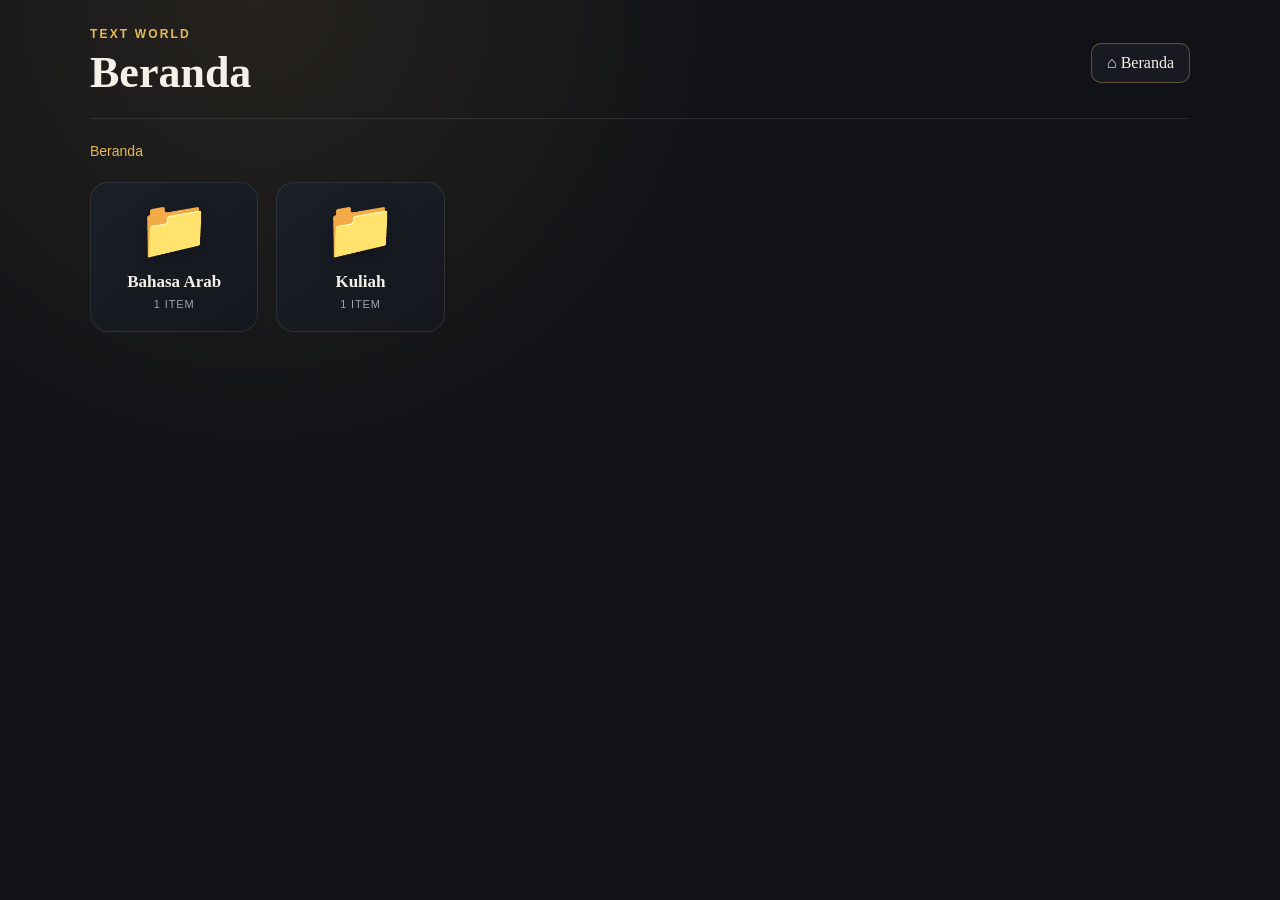
==== index.html @ ebce0fca "Add files via upload" ====
<!DOCTYPE html>
<html lang="id">
<head>
  <meta charset="UTF-8">
  <meta name="viewport" content="width=device-width, initial-scale=1.0">
  <title>Text World</title>
  <link rel="stylesheet" href="style.css">
</head>
<body>
  <div class="app">
    <header class="topbar">
      <div>
        <div class="eyebrow">TEXT WORLD</div>
        <h1 id="pageTitle">Beranda</h1>
      </div>
      <button id="homeBtn" class="small-btn" type="button">⌂ Beranda</button>
    </header>

    <main>
      <div id="breadcrumb" class="breadcrumb"></div>
      <div id="grid" class="grid" aria-live="polite"></div>
      <div id="empty" class="empty hidden">Belum ada folder atau teks di sini.</div>
    </main>

    <div id="reader" class="reader hidden" aria-modal="true" role="dialog">
      <div class="paper">
        <button id="closeReader" class="close-btn" type="button" aria-label="Tutup">×</button>
        <div class="paper-label">DOCUMENT</div>
        <h2 id="readerTitle"></h2>
        <pre id="readerText"></pre>
      </div>
    </div>
  </div>
  <script src="script.js"></script>
</body>
</html>
---- style.css ----
:root {
  --bg: #101217;
  --panel: #171a21;
  --panel-2: #20242d;
  --text: #f4f1e8;
  --muted: #9da3ae;
  --accent: #e7b85c;
  --accent-2: #c99235;
  --paper: #f4edda;
  --ink: #29251d;
  --border: rgba(255,255,255,.09);
}

* { box-sizing: border-box; }

body {
  margin: 0;
  background:
    radial-gradient(circle at 20% 0%, rgba(231,184,92,.10), transparent 32rem),
    var(--bg);
  color: var(--text);
  font-family: Georgia, "Times New Roman", serif;
  min-height: 100vh;
}

button { font: inherit; }

.app {
  width: min(1100px, calc(100% - 28px));
  margin: 0 auto;
  padding: 28px 0 60px;
}

.topbar {
  display: flex;
  justify-content: space-between;
  align-items: center;
  gap: 18px;
  border-bottom: 1px solid var(--border);
  padding-bottom: 20px;
}

.eyebrow {
  color: var(--accent);
  letter-spacing: .18em;
  font: 700 12px/1 Arial, sans-serif;
}

h1 {
  margin: 7px 0 0;
  font-size: clamp(28px, 5vw, 44px);
  font-weight: 700;
}

.small-btn, .back-btn {
  border: 1px solid rgba(231,184,92,.35);
  background: var(--panel);
  color: var(--text);
  padding: 10px 15px;
  border-radius: 10px;
  cursor: pointer;
}

.small-btn:hover, .back-btn:hover { background: var(--panel-2); }

.breadcrumb {
  margin: 22px 0 12px;
  color: var(--muted);
  font: 14px/1.5 Arial, sans-serif;
}

.breadcrumb button {
  border: 0;
  background: transparent;
  color: var(--accent);
  cursor: pointer;
  padding: 0;
}

.grid {
  display: grid;
  grid-template-columns: repeat(auto-fill, minmax(155px, 1fr));
  gap: 18px;
  margin-top: 20px;
}

.item {
  min-height: 150px;
  border: 1px solid var(--border);
  background: linear-gradient(145deg, #1b1f27, #14171d);
  border-radius: 18px;
  padding: 18px 14px;
  display: flex;
  flex-direction: column;
  align-items: center;
  justify-content: center;
  text-align: center;
  cursor: pointer;
  color: var(--text);
  transition: transform .16s ease, border-color .16s ease, background .16s ease;
}

.item:hover {
  transform: translateY(-4px);
  border-color: rgba(231,184,92,.45);
  background: var(--panel-2);
}

.icon {
  font-size: 58px;
  line-height: 1;
  margin-bottom: 13px;
  filter: drop-shadow(0 5px 8px rgba(0,0,0,.25));
}

.item.file .icon { font-size: 52px; }

.name {
  max-width: 100%;
  overflow-wrap: anywhere;
  font-weight: 700;
  font-size: 17px;
}

.type {
  color: var(--muted);
  font: 11px/1.4 Arial, sans-serif;
  margin-top: 5px;
  text-transform: uppercase;
  letter-spacing: .08em;
}

.empty {
  color: var(--muted);
  padding: 50px 10px;
  text-align: center;
  font: 15px/1.6 Arial, sans-serif;
}

.hidden { display: none !important; }

.reader {
  position: fixed;
  inset: 0;
  z-index: 10;
  background: rgba(5,7,10,.82);
  display: grid;
  place-items: center;
  padding: 20px;
  overflow: auto;
}

.paper {
  position: relative;
  width: min(850px, 100%);
  max-height: calc(100vh - 40px);
  overflow: auto;
  background:
    linear-gradient(rgba(255,255,255,.18), rgba(255,255,255,.18)),
    var(--paper);
  color: var(--ink);
  border-radius: 4px;
  padding: 55px clamp(22px, 6vw, 70px);
  box-shadow: 0 25px 80px rgba(0,0,0,.45);
}

.paper::before {
  content: "";
  position: absolute;
  inset: 0 0 auto 0;
  height: 7px;
  background: var(--accent);
}

.paper-label {
  font: 700 11px/1 Arial, sans-serif;
  letter-spacing: .16em;
  opacity: .55;
  margin-bottom: 12px;
}

.paper h2 {
  margin: 0 45px 25px 0;
  font-size: clamp(25px, 4vw, 38px);
}

.paper pre {
  white-space: pre-wrap;
  overflow-wrap: anywhere;
  margin: 0;
  font: 17px/1.85 Georgia, "Times New Roman", serif;
}

.close-btn {
  position: absolute;
  right: 15px;
  top: 13px;
  width: 42px;
  height: 42px;
  border: 0;
  border-radius: 50%;
  background: rgba(0,0,0,.08);
  color: var(--ink);
  font-size: 28px;
  cursor: pointer;
}

@media (max-width: 520px) {
  .app { width: min(100% - 18px, 1100px); padding-top: 18px; }
  .grid { grid-template-columns: repeat(2, minmax(0, 1fr)); gap: 11px; }
  .item { min-height: 135px; padding: 14px 8px; }
  .icon { font-size: 48px; }
  .name { font-size: 15px; }
  .paper { padding: 48px 20px 30px; }
  .paper pre { font-size: 16px; line-height: 1.75; }
}
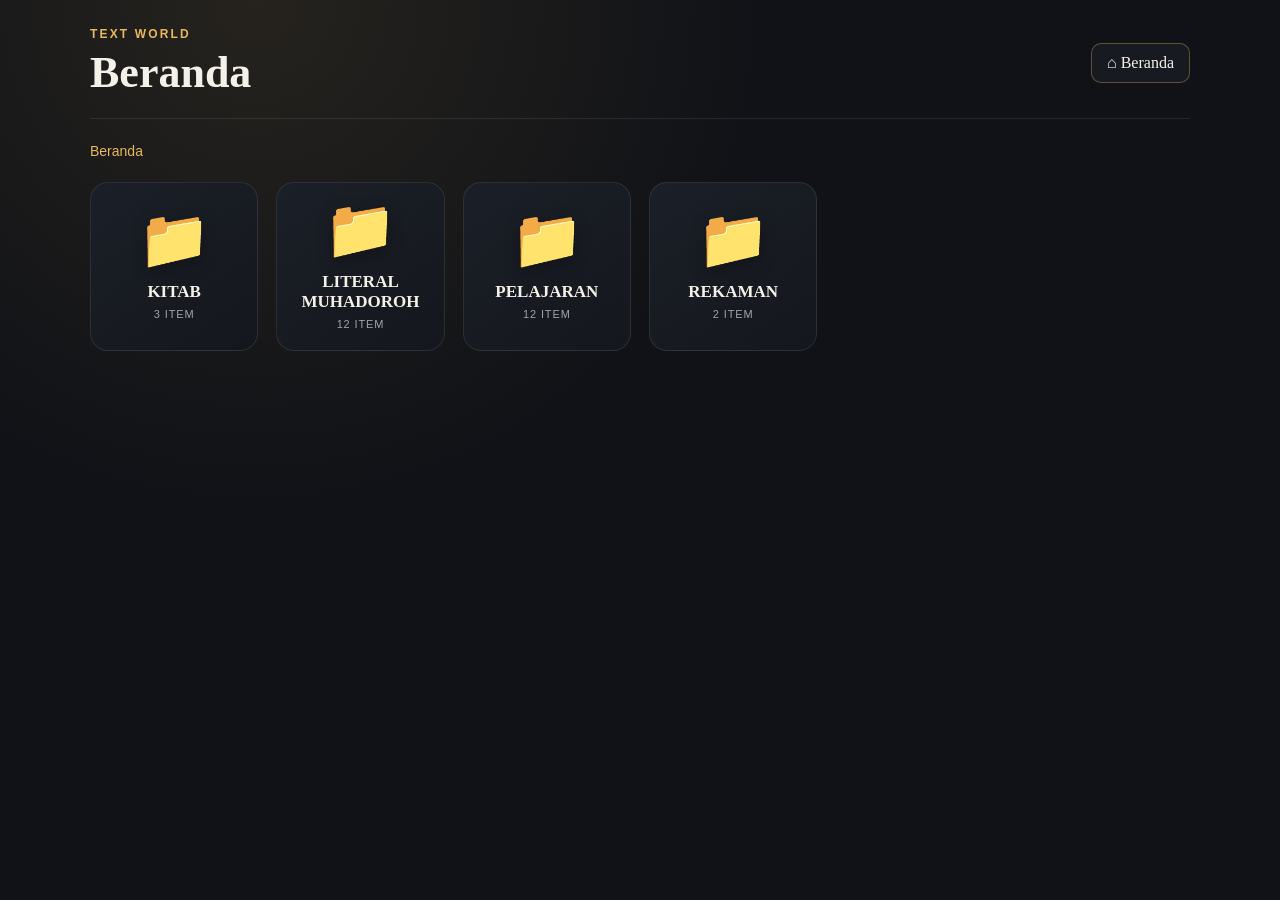
==== commit 0f5bdc55: "Update texts" ====
--- a/index.html
+++ b/index.html
@@ -15,20 +15,55 @@
       </div>
       <button id="homeBtn" class="small-btn" type="button">⌂ Beranda</button>
     </header>
-
     <main>
       <div id="breadcrumb" class="breadcrumb"></div>
       <div id="grid" class="grid" aria-live="polite"></div>
       <div id="empty" class="empty hidden">Belum ada folder atau teks di sini.</div>
     </main>
-
-    <div id="reader" class="reader hidden" aria-modal="true" role="dialog">
-      <div class="paper">
+    <div id="reader" class="reader hidden" aria-modal="true" role="dialog" aria-labelledby="readerTitle">
+      <section class="paper" id="paper">
         <button id="closeReader" class="close-btn" type="button" aria-label="Tutup">×</button>
         <div class="paper-label">DOCUMENT</div>
         <h2 id="readerTitle"></h2>
+        <details class="reader-settings" id="readerSettings">
+          <summary><span aria-hidden="true">🎨</span> Pilih warna dokumen</summary>
+          <div class="settings-body">
+            <fieldset class="color-group">
+              <legend>Warna background</legend>
+              <div class="preset-list" id="backgroundPresets" aria-label="Preset warna background">
+                <button type="button" class="color-preset" data-color="#FFFFFF" style="--swatch:#FFFFFF" aria-label="Background putih" title="Putih"><span></span>Putih</button>
+                <button type="button" class="color-preset" data-color="#F4EDDA" style="--swatch:#F4EDDA" aria-label="Background krem" title="Krem"><span></span>Krem</button>
+                <button type="button" class="color-preset" data-color="#E8D3A3" style="--swatch:#E8D3A3" aria-label="Background kuning kuno" title="Kuning kuno"><span></span>Kuning kuno</button>
+                <button type="button" class="color-preset" data-color="#000000" style="--swatch:#000000" aria-label="Background hitam" title="Hitam"><span></span>Hitam</button>
+              </div>
+              <div class="custom-color-row">
+                <label for="backgroundColorPicker">Custom color</label>
+                <input id="backgroundColorPicker" type="color" value="#F4EDDA" aria-label="Pilih warna background khusus">
+                <input id="backgroundHex" class="hex-input" type="text" value="#F4EDDA" maxlength="7" spellcheck="false" aria-label="Kode HEX background" autocomplete="off">
+              </div>
+            </fieldset>
+            <fieldset class="color-group">
+              <legend>Warna teks</legend>
+              <div class="preset-list" id="textPresets" aria-label="Preset warna teks">
+                <button type="button" class="color-preset" data-color="#29251D" style="--swatch:#29251D" aria-label="Teks hitam" title="Hitam"><span></span>Hitam</button>
+                <button type="button" class="color-preset" data-color="#FFFFFF" style="--swatch:#FFFFFF" aria-label="Teks putih" title="Putih"><span></span>Putih</button>
+                <button type="button" class="color-preset" data-color="#F5D76E" style="--swatch:#F5D76E" aria-label="Teks kuning" title="Kuning"><span></span>Kuning</button>
+                <button type="button" class="color-preset" data-color="#704214" style="--swatch:#704214" aria-label="Teks sepia" title="Sepia"><span></span>Sepia</button>
+              </div>
+              <div class="custom-color-row">
+                <label for="textColorPicker">Custom color</label>
+                <input id="textColorPicker" type="color" value="#29251D" aria-label="Pilih warna teks khusus">
+                <input id="textHex" class="hex-input" type="text" value="#29251D" maxlength="7" spellcheck="false" aria-label="Kode HEX teks" autocomplete="off">
+              </div>
+            </fieldset>
+            <div class="settings-actions">
+              <button id="resetReaderColors" type="button" class="reset-colors-btn">Reset warna</button>
+              <span id="colorSaveStatus" class="save-status" role="status" aria-live="polite">Tersimpan otomatis di perangkat ini</span>
+            </div>
+          </div>
+        </details>
         <pre id="readerText"></pre>
-      </div>
+      </section>
     </div>
   </div>
   <script src="script.js"></script>
--- a/style.css
+++ b/style.css
@@ -1,3 +1,4 @@
+/* Gaya utama Text World dan pengaturan warna pembaca dokumen. */
 :root {
   --bg: #101217;
   --panel: #171a21;
@@ -10,207 +11,60 @@
   --ink: #29251d;
   --border: rgba(255,255,255,.09);
 }
-
 * { box-sizing: border-box; }
-
-body {
-  margin: 0;
-  background:
-    radial-gradient(circle at 20% 0%, rgba(231,184,92,.10), transparent 32rem),
-    var(--bg);
-  color: var(--text);
-  font-family: Georgia, "Times New Roman", serif;
-  min-height: 100vh;
-}
-
-button { font: inherit; }
-
-.app {
-  width: min(1100px, calc(100% - 28px));
-  margin: 0 auto;
-  padding: 28px 0 60px;
-}
-
-.topbar {
-  display: flex;
-  justify-content: space-between;
-  align-items: center;
-  gap: 18px;
-  border-bottom: 1px solid var(--border);
-  padding-bottom: 20px;
-}
-
-.eyebrow {
-  color: var(--accent);
-  letter-spacing: .18em;
-  font: 700 12px/1 Arial, sans-serif;
-}
-
-h1 {
-  margin: 7px 0 0;
-  font-size: clamp(28px, 5vw, 44px);
-  font-weight: 700;
-}
-
-.small-btn, .back-btn {
-  border: 1px solid rgba(231,184,92,.35);
-  background: var(--panel);
-  color: var(--text);
-  padding: 10px 15px;
-  border-radius: 10px;
-  cursor: pointer;
-}
-
+body { margin: 0; background: radial-gradient(circle at 20% 0%, rgba(231,184,92,.10), transparent 32rem), var(--bg); color: var(--text); font-family: Georgia, "Times New Roman", serif; min-height: 100vh; }
+button, input { font: inherit; }
+button { cursor: pointer; }
+.app { width: min(1100px, calc(100% - 28px)); margin: 0 auto; padding: 28px 0 60px; }
+.topbar { display: flex; justify-content: space-between; align-items: center; gap: 18px; border-bottom: 1px solid var(--border); padding-bottom: 20px; }
+.eyebrow { color: var(--accent); letter-spacing: .18em; font: 700 12px/1 Arial, sans-serif; }
+h1 { margin: 7px 0 0; font-size: clamp(28px, 5vw, 44px); font-weight: 700; }
+.small-btn, .back-btn { border: 1px solid rgba(231,184,92,.35); background: var(--panel); color: var(--text); padding: 10px 15px; border-radius: 10px; }
 .small-btn:hover, .back-btn:hover { background: var(--panel-2); }
-
-.breadcrumb {
-  margin: 22px 0 12px;
-  color: var(--muted);
-  font: 14px/1.5 Arial, sans-serif;
-}
-
-.breadcrumb button {
-  border: 0;
-  background: transparent;
-  color: var(--accent);
-  cursor: pointer;
-  padding: 0;
-}
-
-.grid {
-  display: grid;
-  grid-template-columns: repeat(auto-fill, minmax(155px, 1fr));
-  gap: 18px;
-  margin-top: 20px;
-}
-
-.item {
-  min-height: 150px;
-  border: 1px solid var(--border);
-  background: linear-gradient(145deg, #1b1f27, #14171d);
-  border-radius: 18px;
-  padding: 18px 14px;
-  display: flex;
-  flex-direction: column;
-  align-items: center;
-  justify-content: center;
-  text-align: center;
-  cursor: pointer;
-  color: var(--text);
-  transition: transform .16s ease, border-color .16s ease, background .16s ease;
-}
-
-.item:hover {
-  transform: translateY(-4px);
-  border-color: rgba(231,184,92,.45);
-  background: var(--panel-2);
-}
-
-.icon {
-  font-size: 58px;
-  line-height: 1;
-  margin-bottom: 13px;
-  filter: drop-shadow(0 5px 8px rgba(0,0,0,.25));
-}
-
-.item.file .icon { font-size: 52px; }
-
-.name {
-  max-width: 100%;
-  overflow-wrap: anywhere;
-  font-weight: 700;
-  font-size: 17px;
-}
-
-.type {
-  color: var(--muted);
-  font: 11px/1.4 Arial, sans-serif;
-  margin-top: 5px;
-  text-transform: uppercase;
-  letter-spacing: .08em;
-}
-
-.empty {
-  color: var(--muted);
-  padding: 50px 10px;
-  text-align: center;
-  font: 15px/1.6 Arial, sans-serif;
-}
-
+.breadcrumb { margin: 22px 0 12px; color: var(--muted); font: 14px/1.5 Arial, sans-serif; }
+.breadcrumb button { border: 0; background: transparent; color: var(--accent); cursor: pointer; padding: 0; }
+.grid { display: grid; grid-template-columns: repeat(auto-fill, minmax(155px, 1fr)); gap: 18px; margin-top: 20px; }
+.item { min-height: 150px; border: 1px solid var(--border); background: linear-gradient(145deg, #1b1f27, #14171d); border-radius: 18px; padding: 18px 14px; display: flex; flex-direction: column; align-items: center; justify-content: center; text-align: center; cursor: pointer; color: var(--text); transition: transform .16s ease, border-color .16s ease, background .16s ease; }
+.item:hover { transform: translateY(-4px); border-color: rgba(231,184,92,.45); background: var(--panel-2); }
+.icon { font-size: 58px; line-height: 1; margin-bottom: 13px; filter: drop-shadow(0 5px 8px rgba(0,0,0,.25)); }
+.item.file .icon, .item.link .icon { font-size: 52px; }
+.item.link { border-color: rgba(231,184,92,.18); }
+.name { max-width: 100%; overflow-wrap: anywhere; font-weight: 700; font-size: 17px; }
+.type { color: var(--muted); font: 11px/1.4 Arial, sans-serif; margin-top: 5px; text-transform: uppercase; letter-spacing: .08em; }
+.empty { color: var(--muted); padding: 50px 10px; text-align: center; font: 15px/1.6 Arial, sans-serif; }
 .hidden { display: none !important; }
-
-.reader {
-  position: fixed;
-  inset: 0;
-  z-index: 10;
-  background: rgba(5,7,10,.82);
-  display: grid;
-  place-items: center;
-  padding: 20px;
-  overflow: auto;
-}
-
-.paper {
-  position: relative;
-  width: min(850px, 100%);
-  max-height: calc(100vh - 40px);
-  overflow: auto;
-  background:
-    linear-gradient(rgba(255,255,255,.18), rgba(255,255,255,.18)),
-    var(--paper);
-  color: var(--ink);
-  border-radius: 4px;
-  padding: 55px clamp(22px, 6vw, 70px);
-  box-shadow: 0 25px 80px rgba(0,0,0,.45);
-}
-
-.paper::before {
-  content: "";
-  position: absolute;
-  inset: 0 0 auto 0;
-  height: 7px;
-  background: var(--accent);
-}
-
-.paper-label {
-  font: 700 11px/1 Arial, sans-serif;
-  letter-spacing: .16em;
-  opacity: .55;
-  margin-bottom: 12px;
-}
-
-.paper h2 {
-  margin: 0 45px 25px 0;
-  font-size: clamp(25px, 4vw, 38px);
-}
-
-.paper pre {
-  white-space: pre-wrap;
-  overflow-wrap: anywhere;
-  margin: 0;
-  font: 17px/1.85 Georgia, "Times New Roman", serif;
-}
-
-.close-btn {
-  position: absolute;
-  right: 15px;
-  top: 13px;
-  width: 42px;
-  height: 42px;
-  border: 0;
-  border-radius: 50%;
-  background: rgba(0,0,0,.08);
-  color: var(--ink);
-  font-size: 28px;
-  cursor: pointer;
-}
-
+.reader { position: fixed; inset: 0; z-index: 10; background: rgba(5,7,10,.82); display: grid; place-items: center; padding: 20px; overflow: auto; }
+.paper { --reader-bg: var(--paper); --reader-text: var(--ink); position: relative; width: min(850px, 100%); max-height: calc(100vh - 40px); overflow: auto; background: var(--reader-bg); color: var(--reader-text); border-radius: 4px; padding: 55px clamp(22px, 6vw, 70px); box-shadow: 0 25px 80px rgba(0,0,0,.45); transition: background-color .12s ease, color .12s ease; }
+.paper::before { content: ""; position: absolute; inset: 0 0 auto 0; height: 7px; background: var(--accent); }
+.paper-label { font: 700 11px/1 Arial, sans-serif; letter-spacing: .16em; opacity: .65; margin-bottom: 12px; color: var(--reader-text); }
+.paper h2 { margin: 0 45px 25px 0; font-size: clamp(25px, 4vw, 38px); color: var(--reader-text); }
+.paper pre { white-space: pre-wrap; overflow-wrap: anywhere; margin: 0; font: 17px/1.85 Georgia, "Times New Roman", serif; color: var(--reader-text); }
+.close-btn { position: absolute; right: 15px; top: 13px; z-index: 2; width: 42px; height: 42px; border: 0; border-radius: 50%; background: color-mix(in srgb, var(--reader-text) 10%, transparent); color: var(--reader-text); font-size: 28px; cursor: pointer; }
+.reader-settings { margin: 0 0 24px; border: 1px solid color-mix(in srgb, var(--reader-text) 22%, transparent); border-radius: 12px; font-family: Arial, sans-serif; }
+.reader-settings summary { padding: 13px 15px; font-size: 14px; font-weight: 700; cursor: pointer; color: var(--reader-text); list-style-position: inside; }
+.settings-body { padding: 0 14px 14px; }
+.color-group { min-width: 0; margin: 12px 0 18px; padding: 0; border: 0; }
+.color-group legend { padding: 0; margin-bottom: 10px; color: var(--reader-text); font-size: 13px; font-weight: 700; }
+.preset-list { display: grid; grid-template-columns: repeat(4, minmax(0, 1fr)); gap: 8px; }
+.color-preset { min-width: 0; display: flex; align-items: center; gap: 7px; padding: 8px 7px; border: 1px solid color-mix(in srgb, var(--reader-text) 18%, transparent); border-radius: 9px; background: transparent; color: var(--reader-text); font-size: 12px; text-align: left; }
+.color-preset:hover, .color-preset[aria-pressed="true"] { border-color: var(--accent-2); outline: 1px solid var(--accent-2); }
+.color-preset span { flex: 0 0 20px; width: 20px; height: 20px; border-radius: 50%; border: 1px solid rgba(127,127,127,.55); background: var(--swatch); }
+.custom-color-row { display: flex; align-items: center; gap: 10px; margin-top: 12px; color: var(--reader-text); font-size: 12px; }
+.custom-color-row label { flex: 1; }
+.custom-color-row input[type="color"] { width: 42px; height: 36px; padding: 3px; border: 1px solid color-mix(in srgb, var(--reader-text) 25%, transparent); border-radius: 8px; background: transparent; cursor: pointer; }
+.hex-input { width: 100px; padding: 9px 8px; border: 1px solid color-mix(in srgb, var(--reader-text) 25%, transparent); border-radius: 8px; background: transparent; color: var(--reader-text); font: 12px/1.2 monospace; text-transform: uppercase; }
+.settings-actions { display: flex; flex-wrap: wrap; align-items: center; justify-content: space-between; gap: 10px; }
+.reset-colors-btn { border: 1px solid color-mix(in srgb, var(--reader-text) 25%, transparent); border-radius: 8px; padding: 9px 12px; background: transparent; color: var(--reader-text); font-size: 12px; }
+.save-status { color: var(--reader-text); opacity: .65; font-size: 11px; }
 @media (max-width: 520px) {
   .app { width: min(100% - 18px, 1100px); padding-top: 18px; }
   .grid { grid-template-columns: repeat(2, minmax(0, 1fr)); gap: 11px; }
   .item { min-height: 135px; padding: 14px 8px; }
   .icon { font-size: 48px; }
   .name { font-size: 15px; }
-  .paper { padding: 48px 20px 30px; }
+  .reader { padding: 8px; }
+  .paper { padding: 48px 20px 30px; max-height: calc(100dvh - 16px); }
   .paper pre { font-size: 16px; line-height: 1.75; }
+  .preset-list { grid-template-columns: repeat(2, minmax(0, 1fr)); }
+  .color-preset { font-size: 13px; }
 }
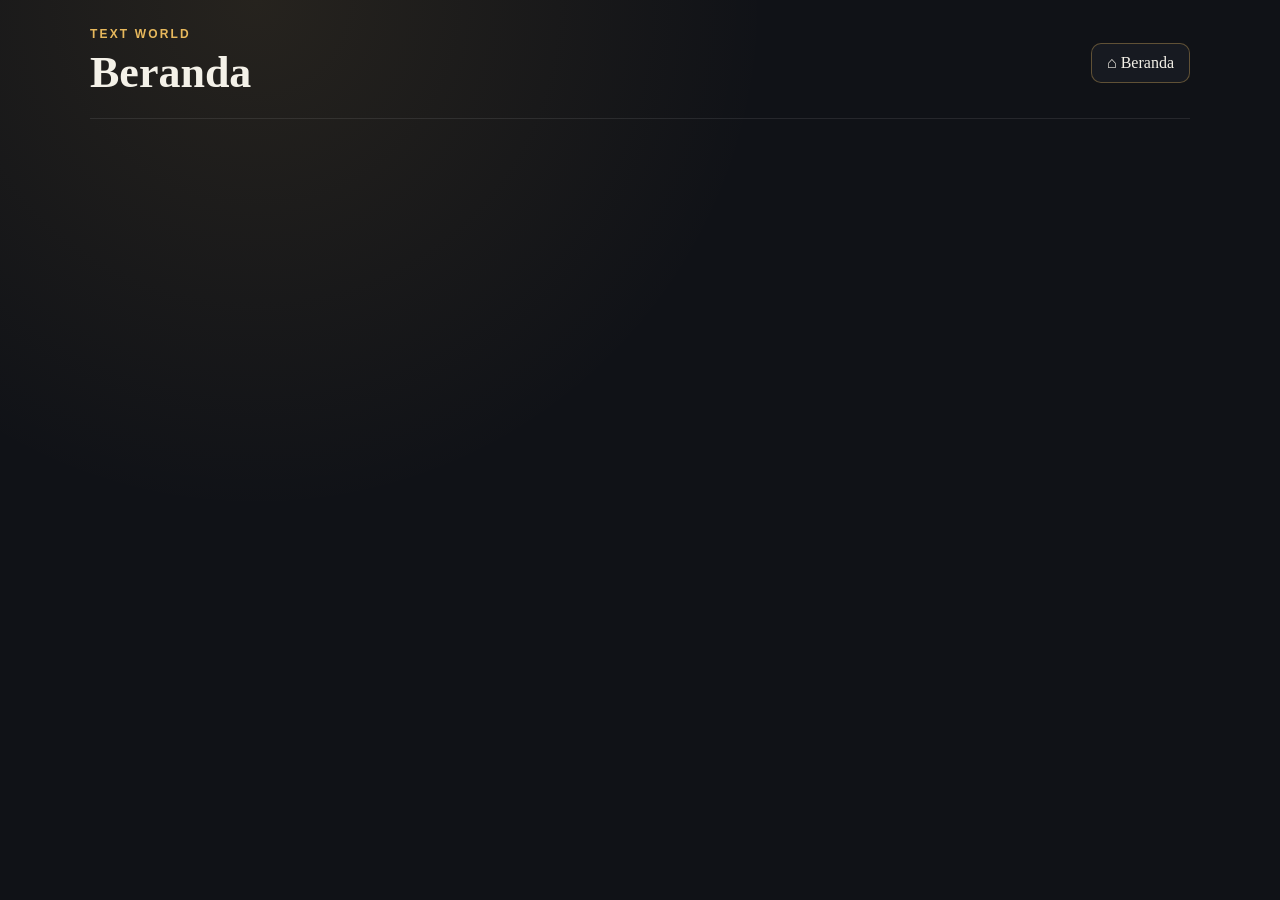
==== commit d8c1cdb1: "Update texts" ====
--- a/index.html
+++ b/index.html
@@ -5,6 +5,74 @@
   <meta name="viewport" content="width=device-width, initial-scale=1.0">
   <title>Text World</title>
   <link rel="stylesheet" href="style.css">
+  <!-- Gaya pengaturan warna ditaruh di sini agar tidak bergantung pada pembaruan style.css. -->
+  <style id="najma-reader-color-style">
+    .paper {
+      --reader-bg: #F4EDDA;
+      --reader-text: #29251D;
+      background: var(--reader-bg) !important;
+      color: var(--reader-text) !important;
+      transition: background-color .16s ease, color .16s ease;
+    }
+    .paper .paper-label, .paper h2, .paper pre {
+      color: var(--reader-text) !important;
+    }
+    .reader-settings {
+      margin: 0 0 24px;
+      border: 1px solid rgba(127,127,127,.45);
+      border-radius: 12px;
+      overflow: hidden;
+      font-family: Arial, Helvetica, sans-serif;
+      color: var(--reader-text);
+    }
+    .reader-settings summary {
+      padding: 13px 15px;
+      cursor: pointer;
+      list-style: none;
+      display: flex;
+      align-items: center;
+      justify-content: space-between;
+      gap: 12px;
+      color: var(--reader-text);
+      font-size: 14px;
+      font-weight: 700;
+    }
+    .reader-settings summary::-webkit-details-marker { display: none; }
+    .reader-settings summary::after { content: "＋"; font-size: 18px; opacity: .8; }
+    .reader-settings[open] summary::after { content: "−"; }
+    .settings-body { padding: 0 14px 14px; }
+    .color-group { min-width: 0; margin: 12px 0 18px; padding: 0; border: 0; }
+    .color-group legend { padding: 0; margin: 0 0 10px; color: var(--reader-text); font-size: 13px; font-weight: 700; }
+    .preset-list { display: grid; grid-template-columns: repeat(4, minmax(0,1fr)); gap: 7px; }
+    .preset-list .color-preset {
+      min-width: 0; display: flex; flex-direction: column; align-items: center; justify-content: center; gap: 6px;
+      padding: 9px 5px; border: 1px solid rgba(127,127,127,.48); border-radius: 9px;
+      background: transparent; color: var(--reader-text); font: 12px/1.2 Arial, Helvetica, sans-serif;
+      cursor: pointer; text-align: center; overflow-wrap: anywhere;
+    }
+    .preset-list .color-preset:hover { border-color: #C99235; }
+    .preset-list .color-preset[aria-pressed="true"] { border: 2px solid #C99235; padding: 8px 4px; box-shadow: 0 0 0 1px rgba(201,146,53,.18); }
+    .color-preset .swatch { display: block; width: 25px; height: 25px; border: 1px solid rgba(127,127,127,.65); border-radius: 50%; background: var(--swatch); }
+    .custom-color-row { display: grid; grid-template-columns: minmax(0,1fr) 45px minmax(95px,125px); align-items: center; gap: 9px; margin-top: 12px; color: var(--reader-text); font: 12px/1.4 Arial, Helvetica, sans-serif; }
+    .custom-color-row label { min-width: 0; }
+    .custom-color-row input[type="color"] { width: 45px; height: 37px; padding: 3px; border: 1px solid rgba(127,127,127,.55); border-radius: 8px; background: transparent; cursor: pointer; }
+    .custom-color-row input[type="text"] { width: 100%; min-width: 0; box-sizing: border-box; padding: 9px 8px; border: 1px solid rgba(127,127,127,.55); border-radius: 8px; background: rgba(127,127,127,.08); color: var(--reader-text); font: 12px/1.2 ui-monospace, SFMono-Regular, Consolas, monospace; text-transform: uppercase; }
+    .custom-color-row input[aria-invalid="true"] { border-color: #D93025; outline: 1px solid #D93025; }
+    .settings-actions { display: flex; flex-wrap: wrap; align-items: center; justify-content: space-between; gap: 10px; border-top: 1px solid rgba(127,127,127,.28); padding-top: 12px; }
+    .reset-colors-btn { padding: 9px 12px; border: 1px solid rgba(127,127,127,.55); border-radius: 8px; background: transparent; color: var(--reader-text); font: 12px/1.2 Arial, Helvetica, sans-serif; cursor: pointer; }
+    .reset-colors-btn:hover { border-color: #C99235; }
+    .save-status { flex: 1; color: var(--reader-text); opacity: .72; font: 11px/1.4 Arial, Helvetica, sans-serif; text-align: right; }
+    @media (max-width: 520px) {
+      .reader-settings { margin-bottom: 21px; }
+      .settings-body { padding: 0 10px 12px; }
+      .preset-list { gap: 5px; }
+      .preset-list .color-preset { font-size: 11px; padding: 8px 2px; }
+      .preset-list .color-preset[aria-pressed="true"] { padding: 7px 1px; }
+      .custom-color-row { grid-template-columns: minmax(0,1fr) 42px minmax(82px,105px); gap: 6px; }
+      .custom-color-row input[type="color"] { width: 42px; }
+      .save-status { text-align: left; min-width: 100%; }
+    }
+  </style>
 </head>
 <body>
   <div class="app">
@@ -21,39 +89,40 @@
       <div id="empty" class="empty hidden">Belum ada folder atau teks di sini.</div>
     </main>
     <div id="reader" class="reader hidden" aria-modal="true" role="dialog" aria-labelledby="readerTitle">
-      <section class="paper" id="paper">
+      <div class="paper">
         <button id="closeReader" class="close-btn" type="button" aria-label="Tutup">×</button>
         <div class="paper-label">DOCUMENT</div>
         <h2 id="readerTitle"></h2>
+
         <details class="reader-settings" id="readerSettings">
-          <summary><span aria-hidden="true">🎨</span> Pilih warna dokumen</summary>
+          <summary><span><span aria-hidden="true">🎨</span> Pilih warna dokumen</span></summary>
           <div class="settings-body">
             <fieldset class="color-group">
               <legend>Warna background</legend>
               <div class="preset-list" id="backgroundPresets" aria-label="Preset warna background">
-                <button type="button" class="color-preset" data-color="#FFFFFF" style="--swatch:#FFFFFF" aria-label="Background putih" title="Putih"><span></span>Putih</button>
-                <button type="button" class="color-preset" data-color="#F4EDDA" style="--swatch:#F4EDDA" aria-label="Background krem" title="Krem"><span></span>Krem</button>
-                <button type="button" class="color-preset" data-color="#E8D3A3" style="--swatch:#E8D3A3" aria-label="Background kuning kuno" title="Kuning kuno"><span></span>Kuning kuno</button>
-                <button type="button" class="color-preset" data-color="#000000" style="--swatch:#000000" aria-label="Background hitam" title="Hitam"><span></span>Hitam</button>
+                <button type="button" class="color-preset" data-color="#FFFFFF" aria-pressed="false"><span class="swatch" style="--swatch:#FFFFFF"></span>Putih</button>
+                <button type="button" class="color-preset" data-color="#F4EDDA" aria-pressed="false"><span class="swatch" style="--swatch:#F4EDDA"></span>Krem</button>
+                <button type="button" class="color-preset" data-color="#E8D3A3" aria-pressed="false"><span class="swatch" style="--swatch:#E8D3A3"></span>Kuning kuno</button>
+                <button type="button" class="color-preset" data-color="#000000" aria-pressed="false"><span class="swatch" style="--swatch:#000000"></span>Hitam</button>
               </div>
               <div class="custom-color-row">
                 <label for="backgroundColorPicker">Custom color</label>
                 <input id="backgroundColorPicker" type="color" value="#F4EDDA" aria-label="Pilih warna background khusus">
-                <input id="backgroundHex" class="hex-input" type="text" value="#F4EDDA" maxlength="7" spellcheck="false" aria-label="Kode HEX background" autocomplete="off">
+                <input id="backgroundHex" type="text" value="#F4EDDA" maxlength="7" spellcheck="false" aria-label="Kode HEX background" autocomplete="off">
               </div>
             </fieldset>
             <fieldset class="color-group">
               <legend>Warna teks</legend>
               <div class="preset-list" id="textPresets" aria-label="Preset warna teks">
-                <button type="button" class="color-preset" data-color="#29251D" style="--swatch:#29251D" aria-label="Teks hitam" title="Hitam"><span></span>Hitam</button>
-                <button type="button" class="color-preset" data-color="#FFFFFF" style="--swatch:#FFFFFF" aria-label="Teks putih" title="Putih"><span></span>Putih</button>
-                <button type="button" class="color-preset" data-color="#F5D76E" style="--swatch:#F5D76E" aria-label="Teks kuning" title="Kuning"><span></span>Kuning</button>
-                <button type="button" class="color-preset" data-color="#704214" style="--swatch:#704214" aria-label="Teks sepia" title="Sepia"><span></span>Sepia</button>
+                <button type="button" class="color-preset" data-color="#29251D" aria-pressed="false"><span class="swatch" style="--swatch:#29251D"></span>Hitam</button>
+                <button type="button" class="color-preset" data-color="#FFFFFF" aria-pressed="false"><span class="swatch" style="--swatch:#FFFFFF"></span>Putih</button>
+                <button type="button" class="color-preset" data-color="#F5D76E" aria-pressed="false"><span class="swatch" style="--swatch:#F5D76E"></span>Kuning</button>
+                <button type="button" class="color-preset" data-color="#704214" aria-pressed="false"><span class="swatch" style="--swatch:#704214"></span>Sepia</button>
               </div>
               <div class="custom-color-row">
                 <label for="textColorPicker">Custom color</label>
                 <input id="textColorPicker" type="color" value="#29251D" aria-label="Pilih warna teks khusus">
-                <input id="textHex" class="hex-input" type="text" value="#29251D" maxlength="7" spellcheck="false" aria-label="Kode HEX teks" autocomplete="off">
+                <input id="textHex" type="text" value="#29251D" maxlength="7" spellcheck="false" aria-label="Kode HEX teks" autocomplete="off">
               </div>
             </fieldset>
             <div class="settings-actions">
@@ -63,9 +132,110 @@
           </div>
         </details>
         <pre id="readerText"></pre>
-      </section>
+      </div>
     </div>
   </div>
+
+  <!-- Pertahankan script.js asli agar navigasi arsip dan pembaca tetap bekerja. -->
   <script src="script.js"></script>
+  <script>
+    (() => {
+      const paper = document.querySelector("#reader .paper");
+      const bgPicker = document.getElementById("backgroundColorPicker");
+      const textPicker = document.getElementById("textColorPicker");
+      const bgHex = document.getElementById("backgroundHex");
+      const textHex = document.getElementById("textHex");
+      const status = document.getElementById("colorSaveStatus");
+      const reset = document.getElementById("resetReaderColors");
+      if (!paper || !bgPicker || !textPicker || !bgHex || !textHex || !status || !reset) return;
+
+      const defaults = { background: "#F4EDDA", text: "#29251D" };
+      const storageKey = "najma.readerColors.v2";
+      const normalizeHex = value => {
+        if (typeof value !== "string") return null;
+        const valueWithHash = value.trim().startsWith("#") ? value.trim() : "#" + value.trim();
+        return /^#[0-9a-f]{6}$/i.test(valueWithHash) ? valueWithHash.toUpperCase() : null;
+      };
+      let colors = { ...defaults };
+      try {
+        const saved = JSON.parse(localStorage.getItem(storageKey) || "null");
+        if (saved && typeof saved === "object") {
+          colors.background = normalizeHex(saved.background) || defaults.background;
+          colors.text = normalizeHex(saved.text) || defaults.text;
+        }
+      } catch (_) {
+        // Tetap gunakan warna default jika localStorage tidak tersedia.
+      }
+
+      function updatePressedStates() {
+        document.querySelectorAll("#backgroundPresets [data-color]").forEach(button => {
+          button.setAttribute("aria-pressed", String(button.dataset.color.toUpperCase() === colors.background));
+        });
+        document.querySelectorAll("#textPresets [data-color]").forEach(button => {
+          button.setAttribute("aria-pressed", String(button.dataset.color.toUpperCase() === colors.text));
+        });
+      }
+      function persist() {
+        try {
+          localStorage.setItem(storageKey, JSON.stringify(colors));
+          status.textContent = "Tersimpan otomatis di perangkat ini";
+        } catch (_) {
+          status.textContent = "Browser tidak mengizinkan penyimpanan lokal";
+        }
+      }
+      function applyColors(shouldSave = true) {
+        paper.style.setProperty("--reader-bg", colors.background);
+        paper.style.setProperty("--reader-text", colors.text);
+        bgPicker.value = colors.background;
+        textPicker.value = colors.text;
+        bgHex.value = colors.background;
+        textHex.value = colors.text;
+        updatePressedStates();
+        if (shouldSave) persist();
+      }
+      function setColor(which, rawValue) {
+        const value = normalizeHex(rawValue);
+        if (!value) return false;
+        colors[which] = value;
+        applyColors(true);
+        return true;
+      }
+      document.querySelectorAll("#backgroundPresets [data-color]").forEach(button => {
+        button.addEventListener("click", () => setColor("background", button.dataset.color));
+      });
+      document.querySelectorAll("#textPresets [data-color]").forEach(button => {
+        button.addEventListener("click", () => setColor("text", button.dataset.color));
+      });
+      bgPicker.addEventListener("input", event => setColor("background", event.target.value));
+      textPicker.addEventListener("input", event => setColor("text", event.target.value));
+
+      function wireHex(input, which) {
+        input.addEventListener("change", () => {
+          if (!setColor(which, input.value)) {
+            input.setAttribute("aria-invalid", "true");
+            status.textContent = "Kode HEX tidak valid. Gunakan #RRGGBB.";
+            input.value = colors[which];
+            input.focus();
+            return;
+          }
+          input.removeAttribute("aria-invalid");
+        });
+        input.addEventListener("keydown", event => {
+          if (event.key === "Enter") {
+            event.preventDefault();
+            input.blur();
+          }
+        });
+      }
+      wireHex(bgHex, "background");
+      wireHex(textHex, "text");
+      reset.addEventListener("click", () => {
+        colors = { ...defaults };
+        applyColors(true);
+        status.textContent = "Warna dikembalikan ke default";
+      });
+      applyColors(false);
+    })();
+  </script>
 </body>
 </html>
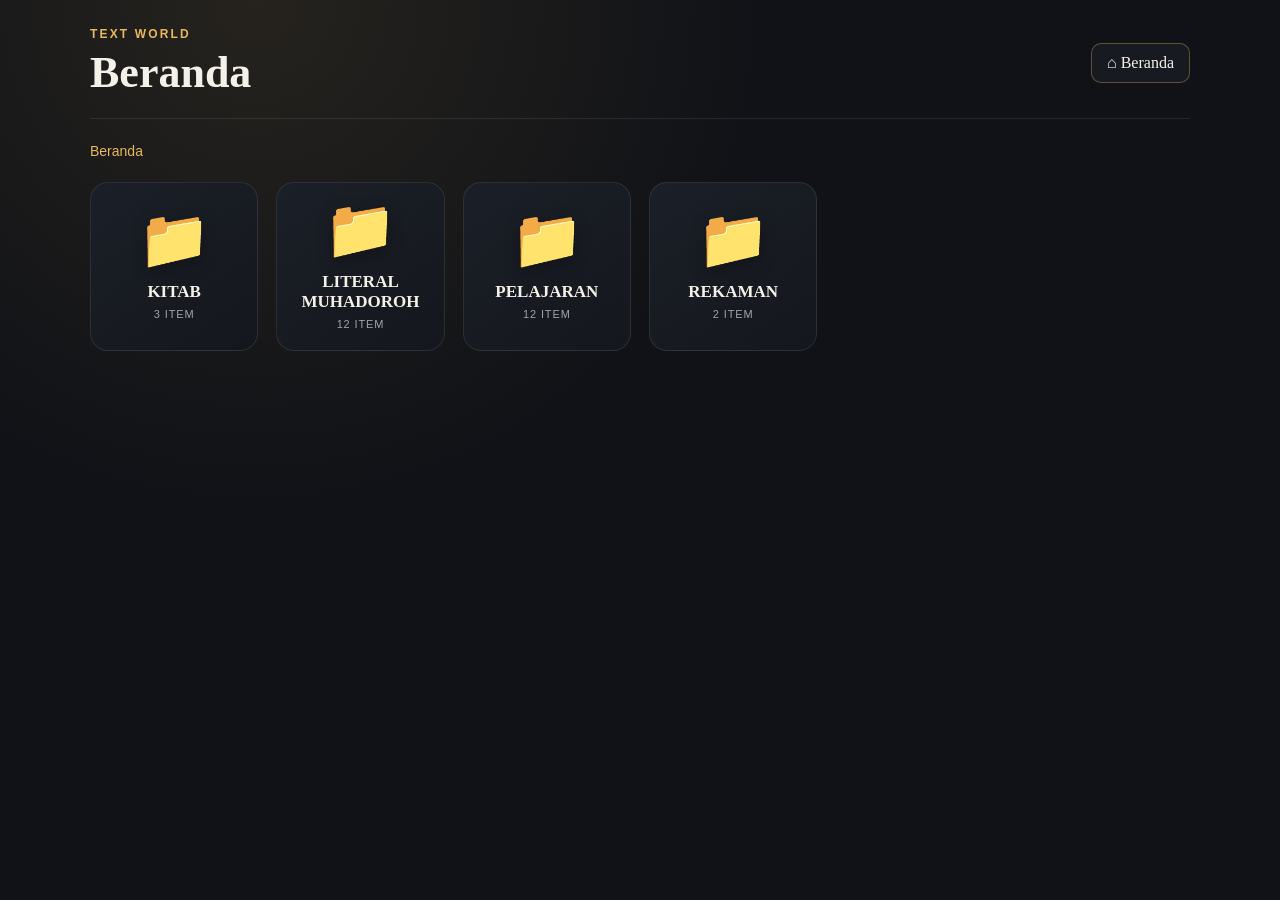
==== commit e699219f: "Update texts" ====
--- a/index.html
+++ b/index.html
@@ -5,74 +5,6 @@
   <meta name="viewport" content="width=device-width, initial-scale=1.0">
   <title>Text World</title>
   <link rel="stylesheet" href="style.css">
-  <!-- Gaya pengaturan warna ditaruh di sini agar tidak bergantung pada pembaruan style.css. -->
-  <style id="najma-reader-color-style">
-    .paper {
-      --reader-bg: #F4EDDA;
-      --reader-text: #29251D;
-      background: var(--reader-bg) !important;
-      color: var(--reader-text) !important;
-      transition: background-color .16s ease, color .16s ease;
-    }
-    .paper .paper-label, .paper h2, .paper pre {
-      color: var(--reader-text) !important;
-    }
-    .reader-settings {
-      margin: 0 0 24px;
-      border: 1px solid rgba(127,127,127,.45);
-      border-radius: 12px;
-      overflow: hidden;
-      font-family: Arial, Helvetica, sans-serif;
-      color: var(--reader-text);
-    }
-    .reader-settings summary {
-      padding: 13px 15px;
-      cursor: pointer;
-      list-style: none;
-      display: flex;
-      align-items: center;
-      justify-content: space-between;
-      gap: 12px;
-      color: var(--reader-text);
-      font-size: 14px;
-      font-weight: 700;
-    }
-    .reader-settings summary::-webkit-details-marker { display: none; }
-    .reader-settings summary::after { content: "＋"; font-size: 18px; opacity: .8; }
-    .reader-settings[open] summary::after { content: "−"; }
-    .settings-body { padding: 0 14px 14px; }
-    .color-group { min-width: 0; margin: 12px 0 18px; padding: 0; border: 0; }
-    .color-group legend { padding: 0; margin: 0 0 10px; color: var(--reader-text); font-size: 13px; font-weight: 700; }
-    .preset-list { display: grid; grid-template-columns: repeat(4, minmax(0,1fr)); gap: 7px; }
-    .preset-list .color-preset {
-      min-width: 0; display: flex; flex-direction: column; align-items: center; justify-content: center; gap: 6px;
-      padding: 9px 5px; border: 1px solid rgba(127,127,127,.48); border-radius: 9px;
-      background: transparent; color: var(--reader-text); font: 12px/1.2 Arial, Helvetica, sans-serif;
-      cursor: pointer; text-align: center; overflow-wrap: anywhere;
-    }
-    .preset-list .color-preset:hover { border-color: #C99235; }
-    .preset-list .color-preset[aria-pressed="true"] { border: 2px solid #C99235; padding: 8px 4px; box-shadow: 0 0 0 1px rgba(201,146,53,.18); }
-    .color-preset .swatch { display: block; width: 25px; height: 25px; border: 1px solid rgba(127,127,127,.65); border-radius: 50%; background: var(--swatch); }
-    .custom-color-row { display: grid; grid-template-columns: minmax(0,1fr) 45px minmax(95px,125px); align-items: center; gap: 9px; margin-top: 12px; color: var(--reader-text); font: 12px/1.4 Arial, Helvetica, sans-serif; }
-    .custom-color-row label { min-width: 0; }
-    .custom-color-row input[type="color"] { width: 45px; height: 37px; padding: 3px; border: 1px solid rgba(127,127,127,.55); border-radius: 8px; background: transparent; cursor: pointer; }
-    .custom-color-row input[type="text"] { width: 100%; min-width: 0; box-sizing: border-box; padding: 9px 8px; border: 1px solid rgba(127,127,127,.55); border-radius: 8px; background: rgba(127,127,127,.08); color: var(--reader-text); font: 12px/1.2 ui-monospace, SFMono-Regular, Consolas, monospace; text-transform: uppercase; }
-    .custom-color-row input[aria-invalid="true"] { border-color: #D93025; outline: 1px solid #D93025; }
-    .settings-actions { display: flex; flex-wrap: wrap; align-items: center; justify-content: space-between; gap: 10px; border-top: 1px solid rgba(127,127,127,.28); padding-top: 12px; }
-    .reset-colors-btn { padding: 9px 12px; border: 1px solid rgba(127,127,127,.55); border-radius: 8px; background: transparent; color: var(--reader-text); font: 12px/1.2 Arial, Helvetica, sans-serif; cursor: pointer; }
-    .reset-colors-btn:hover { border-color: #C99235; }
-    .save-status { flex: 1; color: var(--reader-text); opacity: .72; font: 11px/1.4 Arial, Helvetica, sans-serif; text-align: right; }
-    @media (max-width: 520px) {
-      .reader-settings { margin-bottom: 21px; }
-      .settings-body { padding: 0 10px 12px; }
-      .preset-list { gap: 5px; }
-      .preset-list .color-preset { font-size: 11px; padding: 8px 2px; }
-      .preset-list .color-preset[aria-pressed="true"] { padding: 7px 1px; }
-      .custom-color-row { grid-template-columns: minmax(0,1fr) 42px minmax(82px,105px); gap: 6px; }
-      .custom-color-row input[type="color"] { width: 42px; }
-      .save-status { text-align: left; min-width: 100%; }
-    }
-  </style>
 </head>
 <body>
   <div class="app">
@@ -89,7 +21,7 @@
       <div id="empty" class="empty hidden">Belum ada folder atau teks di sini.</div>
     </main>
     <div id="reader" class="reader hidden" aria-modal="true" role="dialog" aria-labelledby="readerTitle">
-      <div class="paper">
+      <section class="paper" id="paper">
         <button id="closeReader" class="close-btn" type="button" aria-label="Tutup">×</button>
         <div class="paper-label">DOCUMENT</div>
         <h2 id="readerTitle"></h2>
@@ -132,110 +64,10 @@
           </div>
         </details>
         <pre id="readerText"></pre>
-      </div>
+      </section>
     </div>
   </div>
 
-  <!-- Pertahankan script.js asli agar navigasi arsip dan pembaca tetap bekerja. -->
   <script src="script.js"></script>
-  <script>
-    (() => {
-      const paper = document.querySelector("#reader .paper");
-      const bgPicker = document.getElementById("backgroundColorPicker");
-      const textPicker = document.getElementById("textColorPicker");
-      const bgHex = document.getElementById("backgroundHex");
-      const textHex = document.getElementById("textHex");
-      const status = document.getElementById("colorSaveStatus");
-      const reset = document.getElementById("resetReaderColors");
-      if (!paper || !bgPicker || !textPicker || !bgHex || !textHex || !status || !reset) return;
-
-      const defaults = { background: "#F4EDDA", text: "#29251D" };
-      const storageKey = "najma.readerColors.v2";
-      const normalizeHex = value => {
-        if (typeof value !== "string") return null;
-        const valueWithHash = value.trim().startsWith("#") ? value.trim() : "#" + value.trim();
-        return /^#[0-9a-f]{6}$/i.test(valueWithHash) ? valueWithHash.toUpperCase() : null;
-      };
-      let colors = { ...defaults };
-      try {
-        const saved = JSON.parse(localStorage.getItem(storageKey) || "null");
-        if (saved && typeof saved === "object") {
-          colors.background = normalizeHex(saved.background) || defaults.background;
-          colors.text = normalizeHex(saved.text) || defaults.text;
-        }
-      } catch (_) {
-        // Tetap gunakan warna default jika localStorage tidak tersedia.
-      }
-
-      function updatePressedStates() {
-        document.querySelectorAll("#backgroundPresets [data-color]").forEach(button => {
-          button.setAttribute("aria-pressed", String(button.dataset.color.toUpperCase() === colors.background));
-        });
-        document.querySelectorAll("#textPresets [data-color]").forEach(button => {
-          button.setAttribute("aria-pressed", String(button.dataset.color.toUpperCase() === colors.text));
-        });
-      }
-      function persist() {
-        try {
-          localStorage.setItem(storageKey, JSON.stringify(colors));
-          status.textContent = "Tersimpan otomatis di perangkat ini";
-        } catch (_) {
-          status.textContent = "Browser tidak mengizinkan penyimpanan lokal";
-        }
-      }
-      function applyColors(shouldSave = true) {
-        paper.style.setProperty("--reader-bg", colors.background);
-        paper.style.setProperty("--reader-text", colors.text);
-        bgPicker.value = colors.background;
-        textPicker.value = colors.text;
-        bgHex.value = colors.background;
-        textHex.value = colors.text;
-        updatePressedStates();
-        if (shouldSave) persist();
-      }
-      function setColor(which, rawValue) {
-        const value = normalizeHex(rawValue);
-        if (!value) return false;
-        colors[which] = value;
-        applyColors(true);
-        return true;
-      }
-      document.querySelectorAll("#backgroundPresets [data-color]").forEach(button => {
-        button.addEventListener("click", () => setColor("background", button.dataset.color));
-      });
-      document.querySelectorAll("#textPresets [data-color]").forEach(button => {
-        button.addEventListener("click", () => setColor("text", button.dataset.color));
-      });
-      bgPicker.addEventListener("input", event => setColor("background", event.target.value));
-      textPicker.addEventListener("input", event => setColor("text", event.target.value));
-
-      function wireHex(input, which) {
-        input.addEventListener("change", () => {
-          if (!setColor(which, input.value)) {
-            input.setAttribute("aria-invalid", "true");
-            status.textContent = "Kode HEX tidak valid. Gunakan #RRGGBB.";
-            input.value = colors[which];
-            input.focus();
-            return;
-          }
-          input.removeAttribute("aria-invalid");
-        });
-        input.addEventListener("keydown", event => {
-          if (event.key === "Enter") {
-            event.preventDefault();
-            input.blur();
-          }
-        });
-      }
-      wireHex(bgHex, "background");
-      wireHex(textHex, "text");
-      reset.addEventListener("click", () => {
-        colors = { ...defaults };
-        applyColors(true);
-        status.textContent = "Warna dikembalikan ke default";
-      });
-      applyColors(false);
-    })();
-  </script>
 </body>
 </html>
